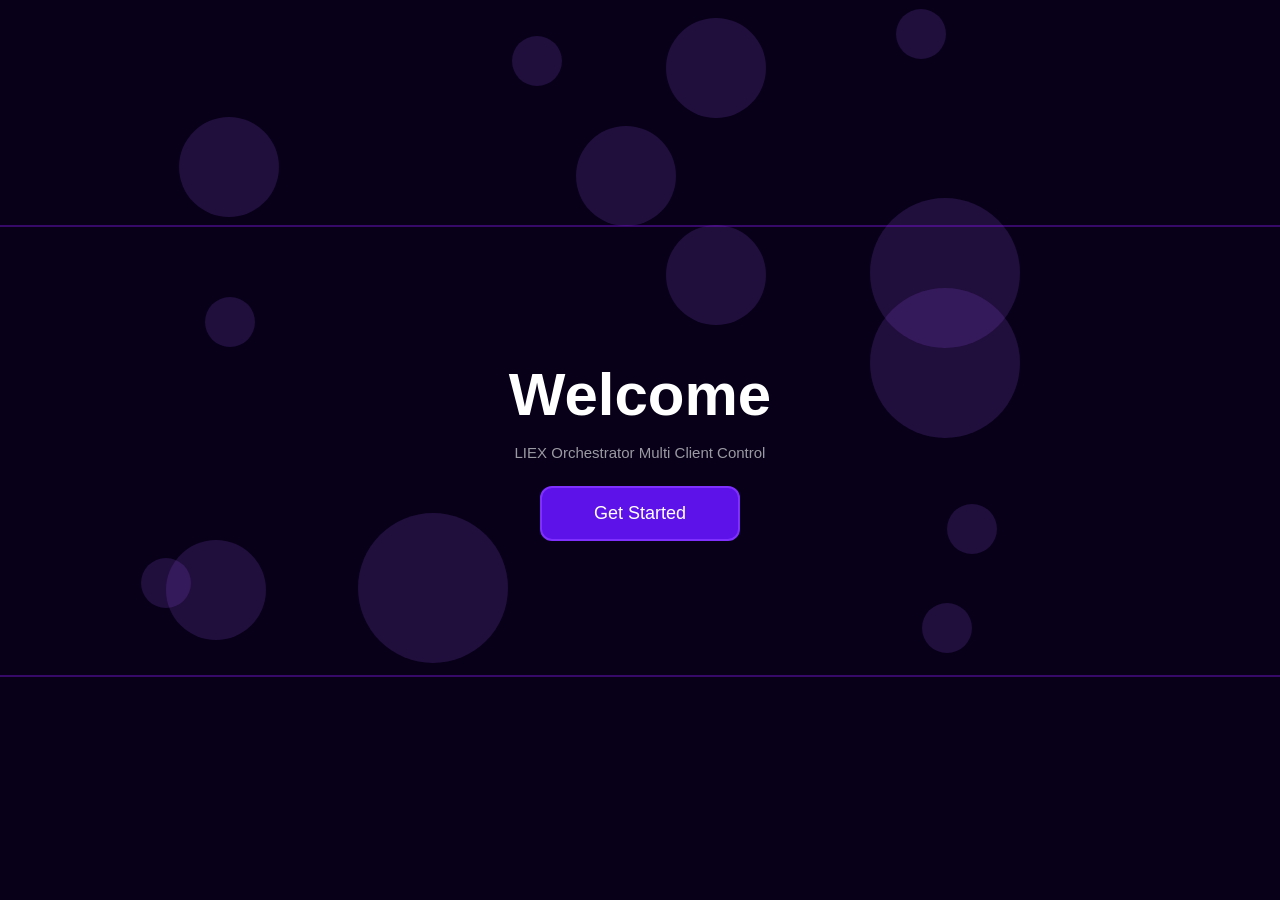
==== intro.html @ 3cb6bbe2 "Add files via upload" ====
<!DOCTYPE html>
<html lang="en">
<head>
<meta charset="UTF-8">
<meta name="viewport" content="width=device-width, initial-scale=1.0">
<title>Get Started</title>

<style>
*{
    margin:0;
    padding:0;
    box-sizing:border-box;
    font-family:Arial;
}
body{
    width:100%;
    height:100vh;
    display:flex;
    justify-content:center;
    align-items:center;
    background:#070018;
    overflow:hidden;
    position:relative;
}
.circle{
    position:absolute;
    border-radius:50%;
    background:rgba(163, 93, 255, 0.158);
    transition: 5s all ease-out;
}
.circle1{
    width:150px;
    height:150px;
    bottom:-100px;
    right:-100px;
}
.circle2{
    width:100px;
    height:100px;
    bottom:-50px;
    right:-50px;
}
.circle3{
    width:50px;
    height:50px;
    bottom:-200px;
    right:-2000px;
}
.line{
    position:absolute;
    width:101%;
    height:2px;
    background:rgba(143, 24, 255, 0.342);
}
.line1{
    top:25%;
}
.line2{
    top:75%;
}
.container{
    text-align:center;
    z-index:2;
}
@keyframes intro {
    0%{
        top: 100px;
        opacity: 0;
    }
    50%{
        opacity: 0;
    }
    100%{
        top: 0px;
        opacity: 1;
    }
}
h1{
    color:white;
    font-size:60px;
    margin-bottom:15px;
    transition: all 0.5s ease;
    position: relative;
    animation: ease-out 1.2s intro;
}
p{
    color:rgba(255,255,255,0.6);
    margin-bottom:25px;
    font-size:15px;
    position: relative;
    animation: ease-out 1.2s intro;
}
button{
    width:200px;
    height:55px;
    position: relative;
    border:none;
    border-radius:12px;
    background:rgb(93, 18, 233);
    border: 2px solid rgb(127, 48, 255);
    color:black;
    font-size:18px;
    cursor:pointer;
    transition:0.2s;
    animation: ease-out 1.2s intro;
}
button:hover{
    opacity:0.8;
}
.hide{
    display: none;
}
</style>
</head>
<body>
    <div class="circle circle1"></div>
    <div class="circle circle2"></div>
    <div class="circle circle1"></div>
    <div class="circle circle2"></div>
    <div class="circle circle1"></div>
    <div class="circle circle2"></div>
    <div class="circle circle2"></div>
    <div class="circle circle2"></div>
    <div class="circle circle3"></div>
    <div class="circle circle3"></div>
    <div class="circle circle3"></div>
    <div class="circle circle3"></div>
    <div class="circle circle3"></div>
    <div class="circle circle3"></div>
    

    <div class="line line1"></div>
    <div class="line line2"></div>
    <div class="container" id="con1">
        <h1>Welcome</h1>
        <p>LIEX Orchestrator Multi Client Control</p>
        <button id="start" style="color: white;">Get Started</button>
    </div>
    <div class="container hide" id="con2">
        <h1>Get Started</h1>
        <p>LIEX Control all of your alt only with single line of code</p>
        <button style="color: white;" class="linked" link="manager.html">LIEX Orchestrator</button>
        <button style="color: white;margin-left: 10px;" class="linked" link="download.html">Download Package</button>
        <button style="color: white;margin-left: 10px;" class="linked" link="#doc">Documentation</button>
    </div>

    <script>
        document.querySelectorAll(".linked").forEach(data => {
            console.log(data.getAttribute("link "))
            data.onclick = () => {window.location.href = data.getAttribute("link")}
        })
        document.getElementById("start").onclick = function(){
            document.getElementById("con1").classList.add("hide")
            document.getElementById("con2").classList.remove("hide")
            document.getElementById("con2").classList.add("in")
        }
        document.querySelectorAll(".circle").forEach(self =>{

            self.style.left = Math.floor(Math.random() * 90) + "%"
            self.style.top = Math.floor(Math.random() * 70) + "%"
        })
        setTimeout(()=>{
            document.querySelectorAll(".circle").forEach(self =>{

            self.style.left = Math.floor(Math.random() * 90) + "%"
            self.style.top = Math.floor(Math.random() * 70) + "%"
        })
        },500)
        let time = 0.07
        document.querySelectorAll(".circle").forEach(self =>{
            
            setTimeout(() => {
                setInterval(()=>{
                    self.style.left = Math.floor(Math.random() * 90) + "%"
                    self.style.top = Math.floor(Math.random() * 90) + "%"
                },4500)
            }, time * 1000);
            time += 0.4
        })
    </script>
</body>
</html>
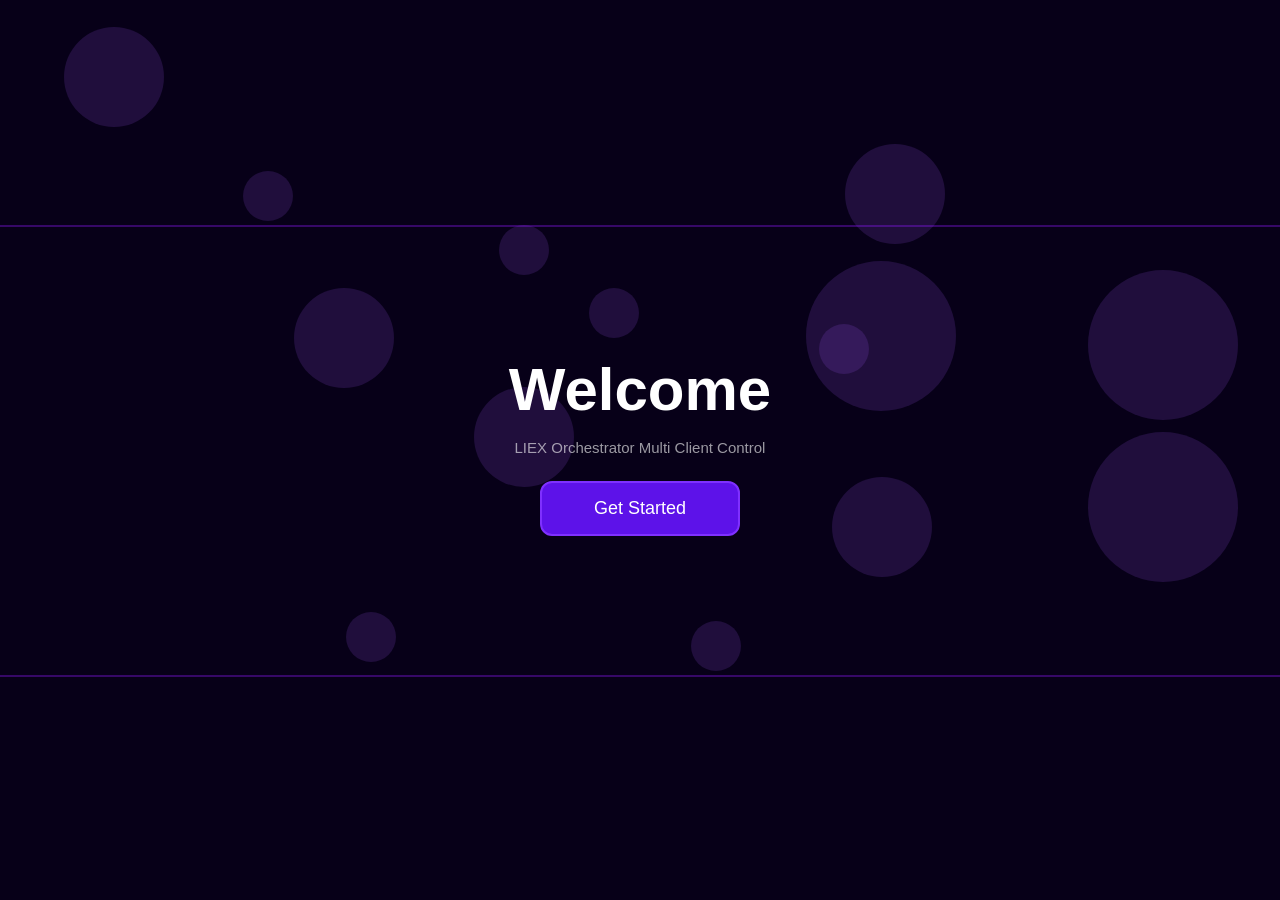
==== commit 4db9c618: "Update intro.html" ====
--- a/intro.html
+++ b/intro.html
@@ -94,6 +94,7 @@
     width:200px;
     height:55px;
     position: relative;
+    margin-bottom: 10px;
     border:none;
     border-radius:12px;
     background:rgb(93, 18, 233);
@@ -179,4 +180,4 @@
         })
     </script>
 </body>
-</html>+</html>
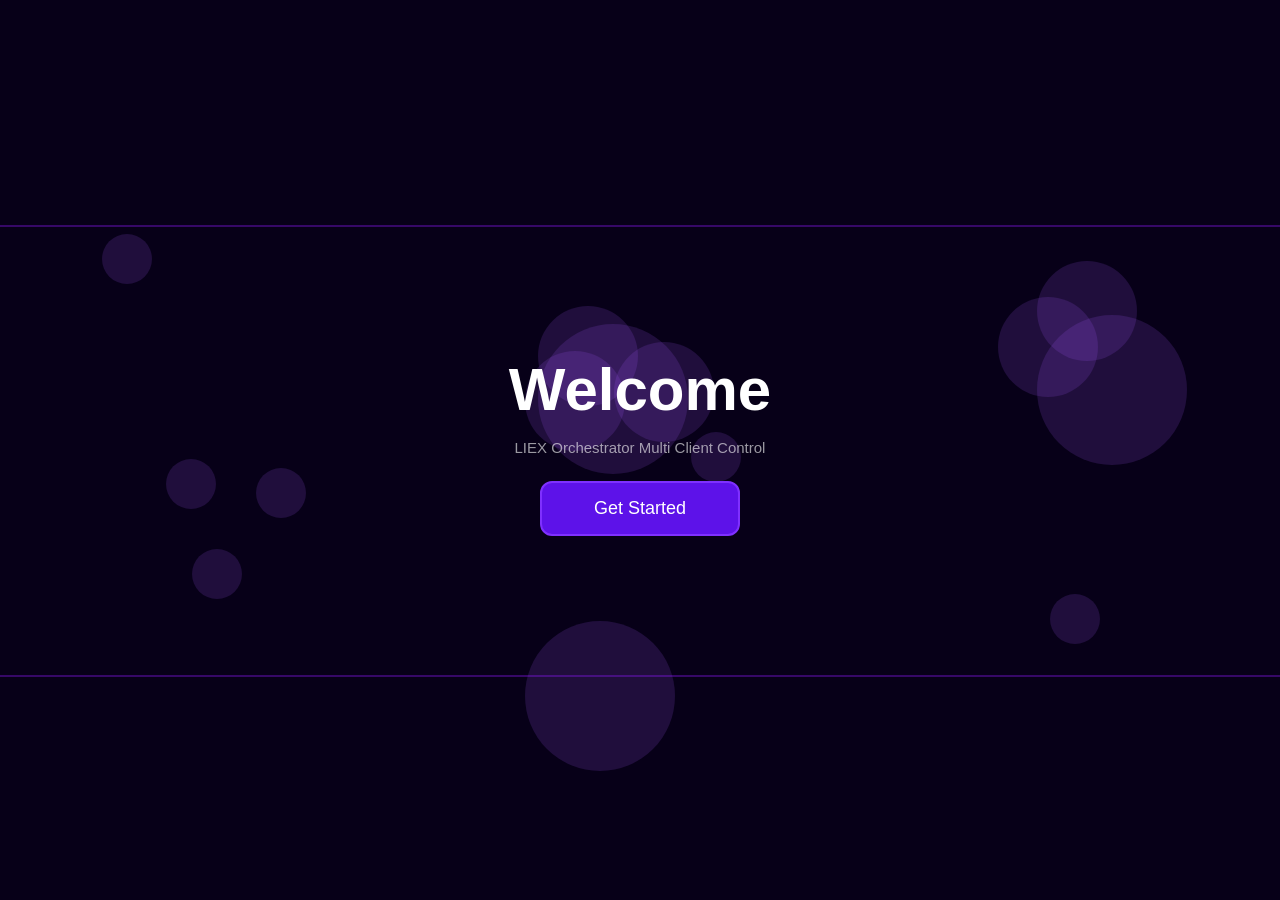
==== commit 2cd92f84: "Update intro.html" ====
--- a/intro.html
+++ b/intro.html
@@ -142,7 +142,7 @@
         <p>LIEX Control all of your alt only with single line of code</p>
         <button style="color: white;" class="linked" link="manager.html">LIEX Orchestrator</button>
         <button style="color: white;margin-left: 10px;" class="linked" link="download.html">Download Package</button>
-        <button style="color: white;margin-left: 10px;" class="linked" link="#doc">Documentation</button>
+        <button style="color: white;margin-left: 10px;" class="linked" link="./other/documentation.html">Documentation</button>
     </div>
 
     <script>
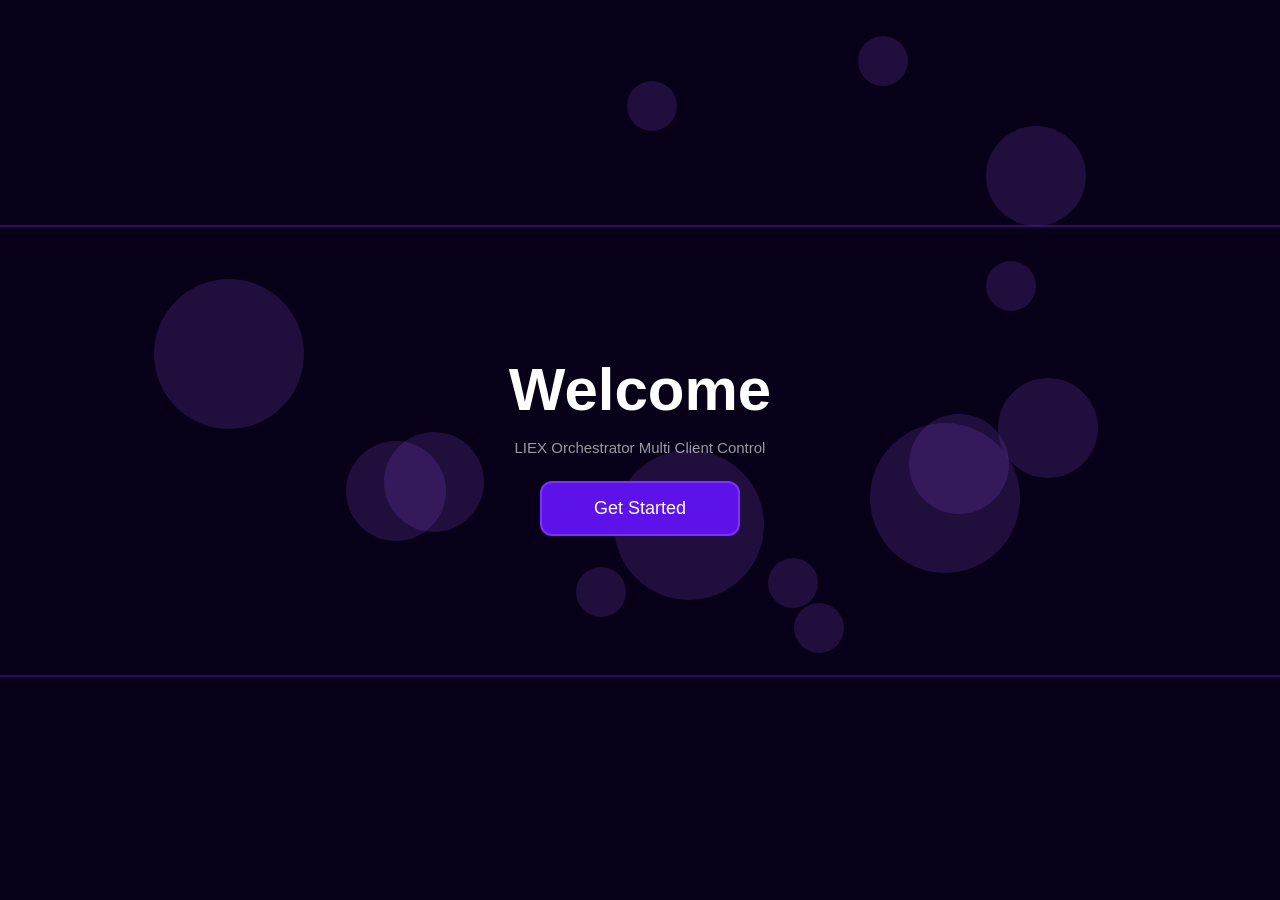
==== commit 19c71034: "Update intro.html" ====
--- a/intro.html
+++ b/intro.html
@@ -142,7 +142,7 @@
         <p>LIEX Control all of your alt only with single line of code</p>
         <button style="color: white;" class="linked" link="manager.html">LIEX Orchestrator</button>
         <button style="color: white;margin-left: 10px;" class="linked" link="download.html">Download Package</button>
-        <button style="color: white;margin-left: 10px;" class="linked" link="./other/documentation.html">Documentation</button>
+        <button style="color: white;margin-left: 10px;" class="linked" link="./documentation.html">Documentation</button>
     </div>
 
     <script>
